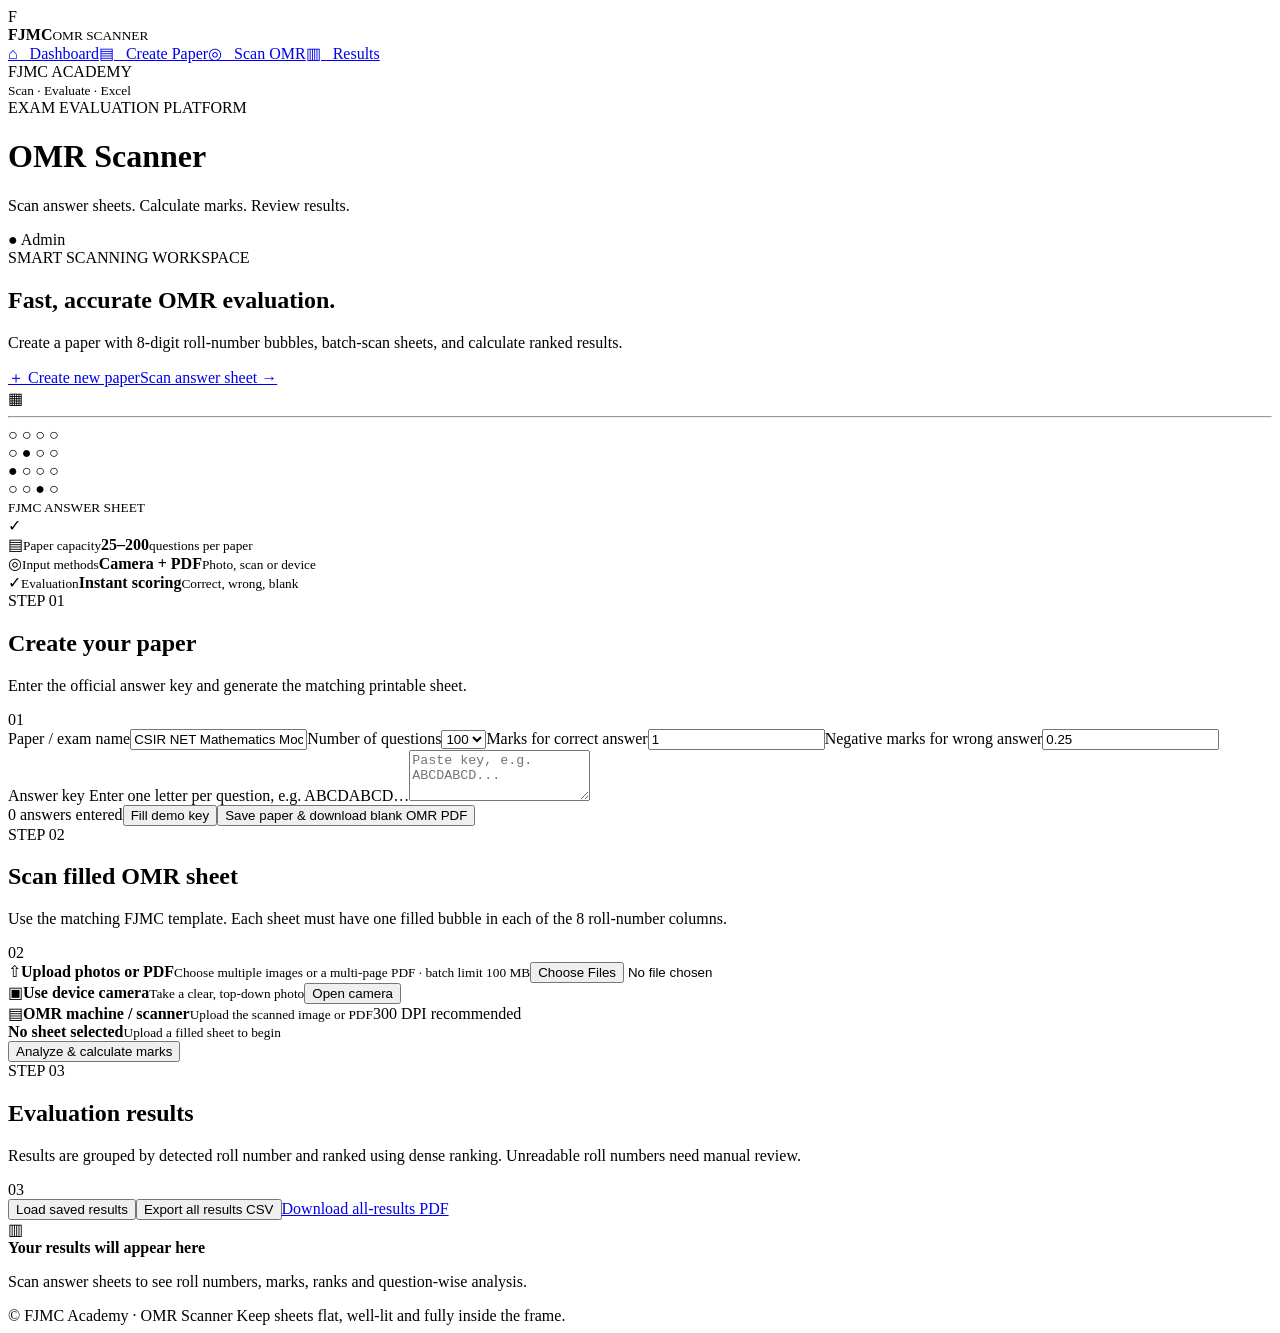
==== frontend/index.html @ 8b161d32 "Add files via upload" ====
<!doctype html>
<html lang="en">
<head>
<meta charset="utf-8"><meta name="viewport" content="width=device-width,initial-scale=1">
<title>FJMC OMR Scanner</title>
<link rel="stylesheet" href="/static/style.css">
</head>
<body>
<aside class="sidebar">
  <div class="brand"><span class="logo">F</span><div><b>FJMC</b><small>OMR SCANNER</small></div></div>
  <nav><a class="active" href="#home">⌂ &nbsp; Dashboard</a><a href="#paper">▤ &nbsp; Create Paper</a><a href="#scan">◎ &nbsp; Scan OMR</a><a href="#results">▥ &nbsp; Results</a></nav>
  <div class="sidefoot">FJMC ACADEMY<br><small>Scan · Evaluate · Excel</small></div>
</aside>
<main>
<header><div><span class="eyebrow">EXAM EVALUATION PLATFORM</span><h1>OMR Scanner</h1><p>Scan answer sheets. Calculate marks. Review results.</p></div><span class="admin">● Admin</span></header>
<section class="hero" id="home"><div><span class="pill">SMART SCANNING WORKSPACE</span><h2>Fast, accurate OMR evaluation.</h2><p>Create a paper with 8-digit roll-number bubbles, batch-scan sheets, and calculate ranked results.</p><div class="hero-actions"><a class="btn" href="#paper">＋ Create new paper</a><a class="btn secondary" href="#scan">Scan answer sheet →</a></div></div><div class="hero-art"><div class="sheet">▦<hr>○ ○ ○ ○<br>○ ● ○ ○<br>● ○ ○ ○<br>○ ○ ● ○<br><small>FJMC ANSWER SHEET</small></div><div class="check">✓</div></div></section>
<div class="stats"><article><span class="staticon blue">▤</span><small>Paper capacity</small><strong>25–200</strong><small>questions per paper</small></article><article><span class="staticon teal">◎</span><small>Input methods</small><strong>Camera + PDF</strong><small>Photo, scan or device</small></article><article><span class="staticon purple">✓</span><small>Evaluation</small><strong>Instant scoring</strong><small>Correct, wrong, blank</small></article></div>
<section class="panel" id="paper"><div class="sectionhead"><div><span class="eyebrow">STEP 01</span><h2>Create your paper</h2><p>Enter the official answer key and generate the matching printable sheet.</p></div><span class="number">01</span></div>
<div class="formgrid"><label>Paper / exam name<input id="title" value="CSIR NET Mathematics Mock Test"></label><label>Number of questions<select id="questions"><option>25</option><option>50</option><option selected>100</option><option>150</option><option>200</option></select></label><label>Marks for correct answer<input id="marks" type="number" value="1" min="0" step="0.25"></label><label>Negative marks for wrong answer<input id="negative" type="number" value="0.25" min="0" step="0.25"></label></div>
<label class="full">Answer key <span class="hint">Enter one letter per question, e.g. ABCDABCD…</span><textarea id="key" rows="3" placeholder="Paste key, e.g. ABCDABCD..."></textarea></label>
<div class="keytools"><span id="keyCount">0 answers entered</span><button class="btn secondary small" id="fillDemo">Fill demo key</button><button class="btn" id="makePaper">Save paper & download blank OMR PDF</button></div>
<div id="paperMsg" class="message"></div></section>
<section class="panel" id="scan"><div class="sectionhead"><div><span class="eyebrow">STEP 02</span><h2>Scan filled OMR sheet</h2><p>Use the matching FJMC template. Each sheet must have one filled bubble in each of the 8 roll-number columns.</p></div><span class="number">02</span></div>
<div class="scanoptions"><label class="uploadbox"><span class="bigicon">⇧</span><b>Upload photos or PDF</b><small>Choose multiple images or a multi-page PDF · batch limit 100 MB</small><input id="file" type="file" multiple accept="image/*,.pdf,application/pdf"></label><div class="uploadbox"><span class="bigicon">▣</span><b>Use device camera</b><small>Take a clear, top-down photo</small><button class="btn secondary" id="cameraBtn">Open camera</button></div><div class="uploadbox"><span class="bigicon">▤</span><b>OMR machine / scanner</b><small>Upload the scanned image or PDF</small><span class="muted">300 DPI recommended</span></div></div>
<video id="video" autoplay playsinline hidden></video><div class="camera-actions" id="cameraActions" hidden><button class="btn" id="capture">Capture photo</button><button class="btn secondary" id="stopCamera">Close camera</button></div><canvas id="canvas" hidden></canvas>
<div class="scanbar"><div><b id="fileName">No sheet selected</b><small id="fileHint">Upload a filled sheet to begin</small></div><button class="btn" id="runScan">Analyze & calculate marks</button></div><div id="scanMsg" class="message"></div>
</section>
<section class="panel" id="results"><div class="sectionhead"><div><span class="eyebrow">STEP 03</span><h2>Evaluation results</h2><p>Results are grouped by detected roll number and ranked using dense ranking. Unreadable roll numbers need manual review.</p></div><span class="number">03</span></div><div class="result-actions"><button class="btn secondary" id="refreshResults">Load saved results</button><button class="btn secondary" id="exportAllCsv">Export all results CSV</button><a class="btn" href="/api/results/pdf" target="_blank">Download all-results PDF</a></div><div id="resultArea" class="empty"><div class="emptyicon">▥</div><b>Your results will appear here</b><p>Scan answer sheets to see roll numbers, marks, ranks and question-wise analysis.</p></div></section>
<footer>© FJMC Academy · OMR Scanner <span>Keep sheets flat, well-lit and fully inside the frame.</span></footer>
</main><script src="/static/app.js"></script></body></html>
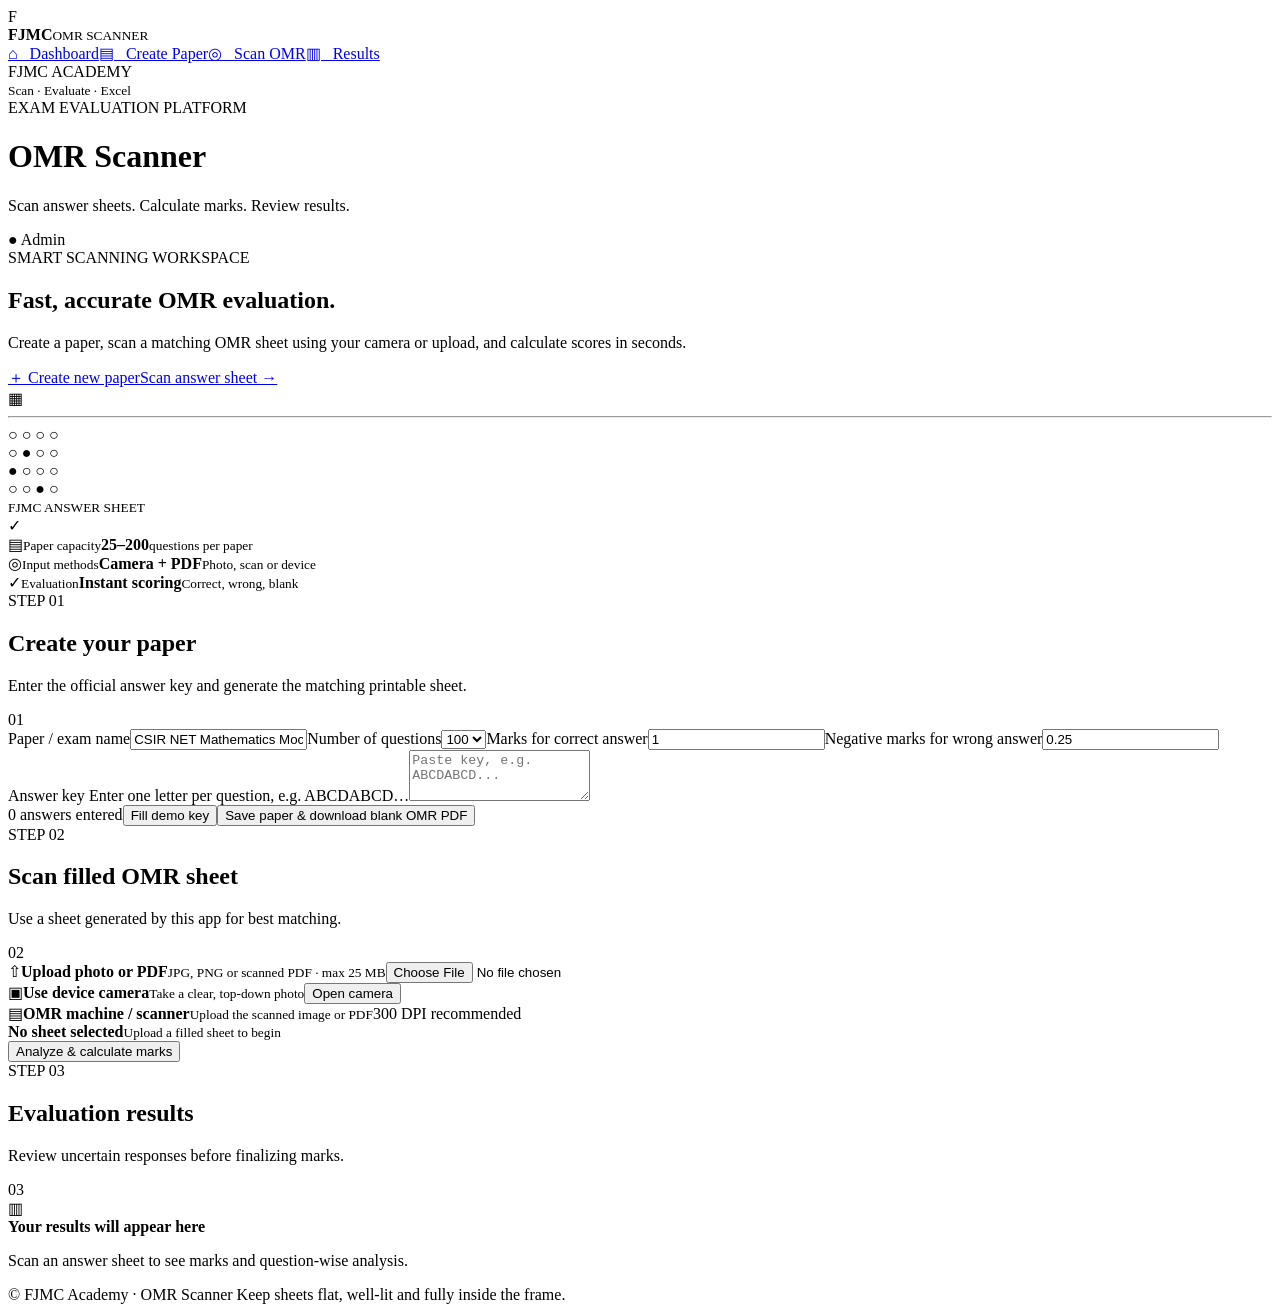
==== commit 656ee09c: "Add files via upload" ====
--- a/frontend/index.html
+++ b/frontend/index.html
@@ -13,18 +13,18 @@
 </aside>
 <main>
 <header><div><span class="eyebrow">EXAM EVALUATION PLATFORM</span><h1>OMR Scanner</h1><p>Scan answer sheets. Calculate marks. Review results.</p></div><span class="admin">● Admin</span></header>
-<section class="hero" id="home"><div><span class="pill">SMART SCANNING WORKSPACE</span><h2>Fast, accurate OMR evaluation.</h2><p>Create a paper with 8-digit roll-number bubbles, batch-scan sheets, and calculate ranked results.</p><div class="hero-actions"><a class="btn" href="#paper">＋ Create new paper</a><a class="btn secondary" href="#scan">Scan answer sheet →</a></div></div><div class="hero-art"><div class="sheet">▦<hr>○ ○ ○ ○<br>○ ● ○ ○<br>● ○ ○ ○<br>○ ○ ● ○<br><small>FJMC ANSWER SHEET</small></div><div class="check">✓</div></div></section>
+<section class="hero" id="home"><div><span class="pill">SMART SCANNING WORKSPACE</span><h2>Fast, accurate OMR evaluation.</h2><p>Create a paper, scan a matching OMR sheet using your camera or upload, and calculate scores in seconds.</p><div class="hero-actions"><a class="btn" href="#paper">＋ Create new paper</a><a class="btn secondary" href="#scan">Scan answer sheet →</a></div></div><div class="hero-art"><div class="sheet">▦<hr>○ ○ ○ ○<br>○ ● ○ ○<br>● ○ ○ ○<br>○ ○ ● ○<br><small>FJMC ANSWER SHEET</small></div><div class="check">✓</div></div></section>
 <div class="stats"><article><span class="staticon blue">▤</span><small>Paper capacity</small><strong>25–200</strong><small>questions per paper</small></article><article><span class="staticon teal">◎</span><small>Input methods</small><strong>Camera + PDF</strong><small>Photo, scan or device</small></article><article><span class="staticon purple">✓</span><small>Evaluation</small><strong>Instant scoring</strong><small>Correct, wrong, blank</small></article></div>
 <section class="panel" id="paper"><div class="sectionhead"><div><span class="eyebrow">STEP 01</span><h2>Create your paper</h2><p>Enter the official answer key and generate the matching printable sheet.</p></div><span class="number">01</span></div>
 <div class="formgrid"><label>Paper / exam name<input id="title" value="CSIR NET Mathematics Mock Test"></label><label>Number of questions<select id="questions"><option>25</option><option>50</option><option selected>100</option><option>150</option><option>200</option></select></label><label>Marks for correct answer<input id="marks" type="number" value="1" min="0" step="0.25"></label><label>Negative marks for wrong answer<input id="negative" type="number" value="0.25" min="0" step="0.25"></label></div>
 <label class="full">Answer key <span class="hint">Enter one letter per question, e.g. ABCDABCD…</span><textarea id="key" rows="3" placeholder="Paste key, e.g. ABCDABCD..."></textarea></label>
 <div class="keytools"><span id="keyCount">0 answers entered</span><button class="btn secondary small" id="fillDemo">Fill demo key</button><button class="btn" id="makePaper">Save paper & download blank OMR PDF</button></div>
 <div id="paperMsg" class="message"></div></section>
-<section class="panel" id="scan"><div class="sectionhead"><div><span class="eyebrow">STEP 02</span><h2>Scan filled OMR sheet</h2><p>Use the matching FJMC template. Each sheet must have one filled bubble in each of the 8 roll-number columns.</p></div><span class="number">02</span></div>
-<div class="scanoptions"><label class="uploadbox"><span class="bigicon">⇧</span><b>Upload photos or PDF</b><small>Choose multiple images or a multi-page PDF · batch limit 100 MB</small><input id="file" type="file" multiple accept="image/*,.pdf,application/pdf"></label><div class="uploadbox"><span class="bigicon">▣</span><b>Use device camera</b><small>Take a clear, top-down photo</small><button class="btn secondary" id="cameraBtn">Open camera</button></div><div class="uploadbox"><span class="bigicon">▤</span><b>OMR machine / scanner</b><small>Upload the scanned image or PDF</small><span class="muted">300 DPI recommended</span></div></div>
+<section class="panel" id="scan"><div class="sectionhead"><div><span class="eyebrow">STEP 02</span><h2>Scan filled OMR sheet</h2><p>Use a sheet generated by this app for best matching.</p></div><span class="number">02</span></div>
+<div class="scanoptions"><label class="uploadbox"><span class="bigicon">⇧</span><b>Upload photo or PDF</b><small>JPG, PNG or scanned PDF · max 25 MB</small><input id="file" type="file" accept="image/*,.pdf,application/pdf"></label><div class="uploadbox"><span class="bigicon">▣</span><b>Use device camera</b><small>Take a clear, top-down photo</small><button class="btn secondary" id="cameraBtn">Open camera</button></div><div class="uploadbox"><span class="bigicon">▤</span><b>OMR machine / scanner</b><small>Upload the scanned image or PDF</small><span class="muted">300 DPI recommended</span></div></div>
 <video id="video" autoplay playsinline hidden></video><div class="camera-actions" id="cameraActions" hidden><button class="btn" id="capture">Capture photo</button><button class="btn secondary" id="stopCamera">Close camera</button></div><canvas id="canvas" hidden></canvas>
 <div class="scanbar"><div><b id="fileName">No sheet selected</b><small id="fileHint">Upload a filled sheet to begin</small></div><button class="btn" id="runScan">Analyze & calculate marks</button></div><div id="scanMsg" class="message"></div>
 </section>
-<section class="panel" id="results"><div class="sectionhead"><div><span class="eyebrow">STEP 03</span><h2>Evaluation results</h2><p>Results are grouped by detected roll number and ranked using dense ranking. Unreadable roll numbers need manual review.</p></div><span class="number">03</span></div><div class="result-actions"><button class="btn secondary" id="refreshResults">Load saved results</button><button class="btn secondary" id="exportAllCsv">Export all results CSV</button><a class="btn" href="/api/results/pdf" target="_blank">Download all-results PDF</a></div><div id="resultArea" class="empty"><div class="emptyicon">▥</div><b>Your results will appear here</b><p>Scan answer sheets to see roll numbers, marks, ranks and question-wise analysis.</p></div></section>
+<section class="panel" id="results"><div class="sectionhead"><div><span class="eyebrow">STEP 03</span><h2>Evaluation results</h2><p>Review uncertain responses before finalizing marks.</p></div><span class="number">03</span></div><div id="resultArea" class="empty"><div class="emptyicon">▥</div><b>Your results will appear here</b><p>Scan an answer sheet to see marks and question-wise analysis.</p></div></section>
 <footer>© FJMC Academy · OMR Scanner <span>Keep sheets flat, well-lit and fully inside the frame.</span></footer>
 </main><script src="/static/app.js"></script></body></html>
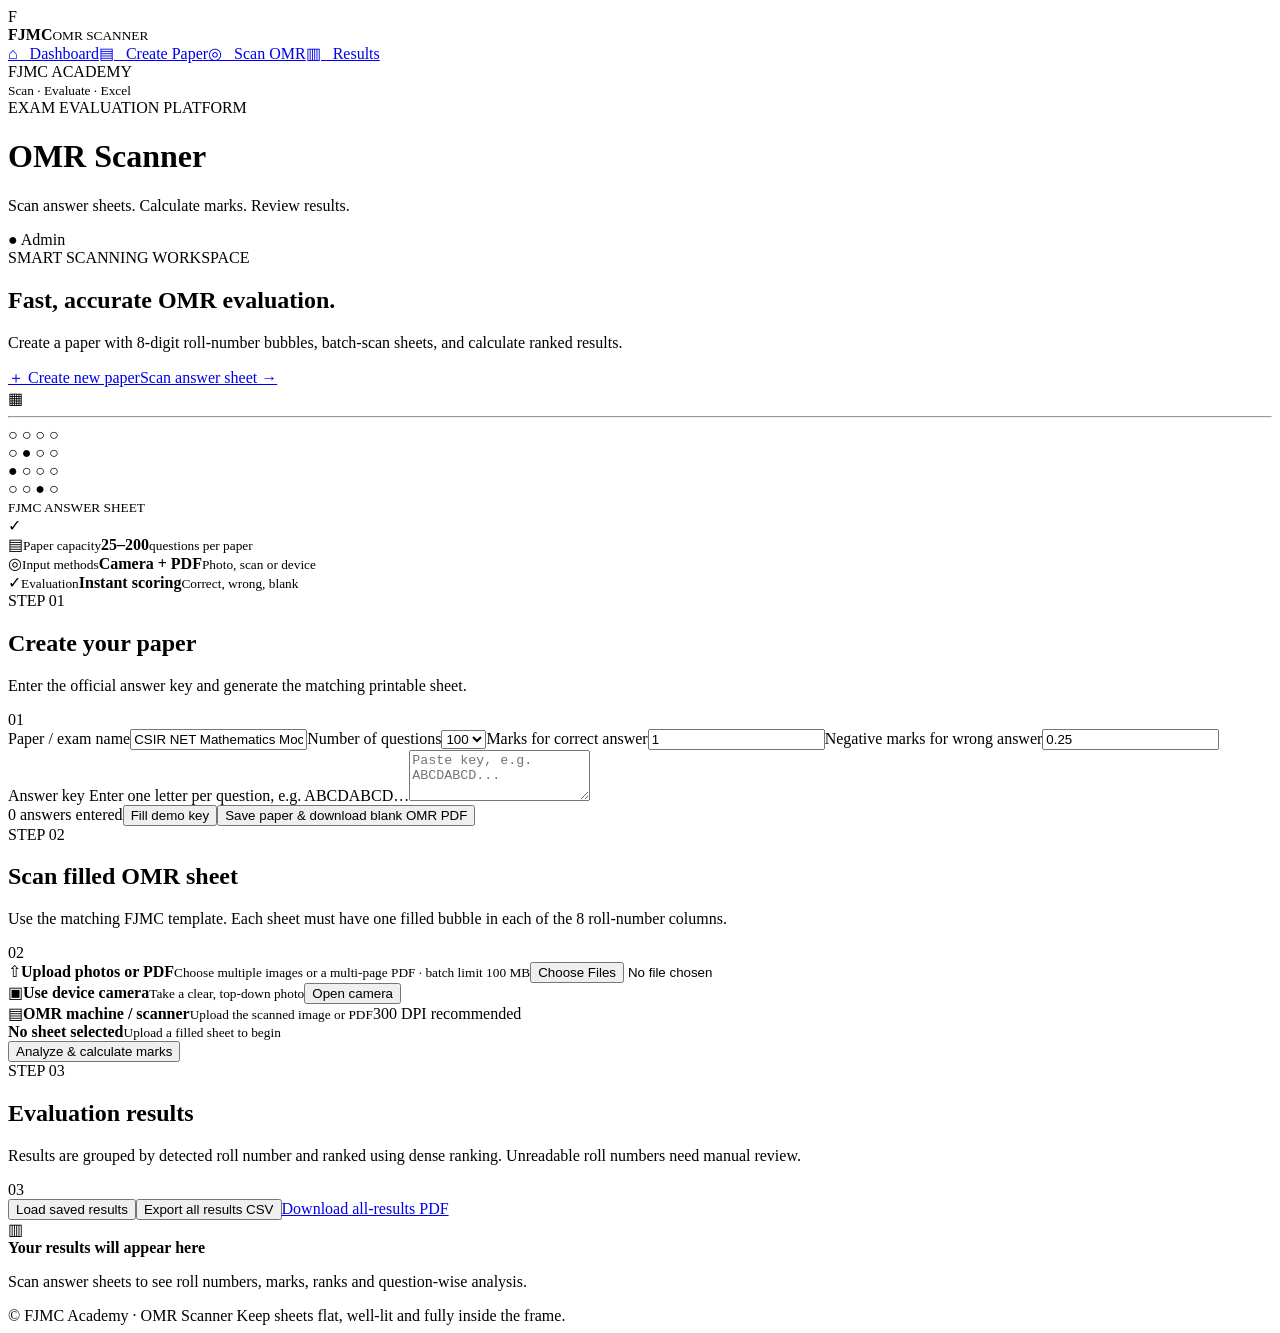
==== commit f00c2536: "Add files via upload" ====
--- a/frontend/index.html
+++ b/frontend/index.html
@@ -13,18 +13,18 @@
 </aside>
 <main>
 <header><div><span class="eyebrow">EXAM EVALUATION PLATFORM</span><h1>OMR Scanner</h1><p>Scan answer sheets. Calculate marks. Review results.</p></div><span class="admin">● Admin</span></header>
-<section class="hero" id="home"><div><span class="pill">SMART SCANNING WORKSPACE</span><h2>Fast, accurate OMR evaluation.</h2><p>Create a paper, scan a matching OMR sheet using your camera or upload, and calculate scores in seconds.</p><div class="hero-actions"><a class="btn" href="#paper">＋ Create new paper</a><a class="btn secondary" href="#scan">Scan answer sheet →</a></div></div><div class="hero-art"><div class="sheet">▦<hr>○ ○ ○ ○<br>○ ● ○ ○<br>● ○ ○ ○<br>○ ○ ● ○<br><small>FJMC ANSWER SHEET</small></div><div class="check">✓</div></div></section>
+<section class="hero" id="home"><div><span class="pill">SMART SCANNING WORKSPACE</span><h2>Fast, accurate OMR evaluation.</h2><p>Create a paper with 8-digit roll-number bubbles, batch-scan sheets, and calculate ranked results.</p><div class="hero-actions"><a class="btn" href="#paper">＋ Create new paper</a><a class="btn secondary" href="#scan">Scan answer sheet →</a></div></div><div class="hero-art"><div class="sheet">▦<hr>○ ○ ○ ○<br>○ ● ○ ○<br>● ○ ○ ○<br>○ ○ ● ○<br><small>FJMC ANSWER SHEET</small></div><div class="check">✓</div></div></section>
 <div class="stats"><article><span class="staticon blue">▤</span><small>Paper capacity</small><strong>25–200</strong><small>questions per paper</small></article><article><span class="staticon teal">◎</span><small>Input methods</small><strong>Camera + PDF</strong><small>Photo, scan or device</small></article><article><span class="staticon purple">✓</span><small>Evaluation</small><strong>Instant scoring</strong><small>Correct, wrong, blank</small></article></div>
 <section class="panel" id="paper"><div class="sectionhead"><div><span class="eyebrow">STEP 01</span><h2>Create your paper</h2><p>Enter the official answer key and generate the matching printable sheet.</p></div><span class="number">01</span></div>
 <div class="formgrid"><label>Paper / exam name<input id="title" value="CSIR NET Mathematics Mock Test"></label><label>Number of questions<select id="questions"><option>25</option><option>50</option><option selected>100</option><option>150</option><option>200</option></select></label><label>Marks for correct answer<input id="marks" type="number" value="1" min="0" step="0.25"></label><label>Negative marks for wrong answer<input id="negative" type="number" value="0.25" min="0" step="0.25"></label></div>
 <label class="full">Answer key <span class="hint">Enter one letter per question, e.g. ABCDABCD…</span><textarea id="key" rows="3" placeholder="Paste key, e.g. ABCDABCD..."></textarea></label>
 <div class="keytools"><span id="keyCount">0 answers entered</span><button class="btn secondary small" id="fillDemo">Fill demo key</button><button class="btn" id="makePaper">Save paper & download blank OMR PDF</button></div>
 <div id="paperMsg" class="message"></div></section>
-<section class="panel" id="scan"><div class="sectionhead"><div><span class="eyebrow">STEP 02</span><h2>Scan filled OMR sheet</h2><p>Use a sheet generated by this app for best matching.</p></div><span class="number">02</span></div>
-<div class="scanoptions"><label class="uploadbox"><span class="bigicon">⇧</span><b>Upload photo or PDF</b><small>JPG, PNG or scanned PDF · max 25 MB</small><input id="file" type="file" accept="image/*,.pdf,application/pdf"></label><div class="uploadbox"><span class="bigicon">▣</span><b>Use device camera</b><small>Take a clear, top-down photo</small><button class="btn secondary" id="cameraBtn">Open camera</button></div><div class="uploadbox"><span class="bigicon">▤</span><b>OMR machine / scanner</b><small>Upload the scanned image or PDF</small><span class="muted">300 DPI recommended</span></div></div>
+<section class="panel" id="scan"><div class="sectionhead"><div><span class="eyebrow">STEP 02</span><h2>Scan filled OMR sheet</h2><p>Use the matching FJMC template. Each sheet must have one filled bubble in each of the 8 roll-number columns.</p></div><span class="number">02</span></div>
+<div class="scanoptions"><label class="uploadbox"><span class="bigicon">⇧</span><b>Upload photos or PDF</b><small>Choose multiple images or a multi-page PDF · batch limit 100 MB</small><input id="file" type="file" multiple accept="image/*,.pdf,application/pdf"></label><div class="uploadbox"><span class="bigicon">▣</span><b>Use device camera</b><small>Take a clear, top-down photo</small><button class="btn secondary" id="cameraBtn">Open camera</button></div><div class="uploadbox"><span class="bigicon">▤</span><b>OMR machine / scanner</b><small>Upload the scanned image or PDF</small><span class="muted">300 DPI recommended</span></div></div>
 <video id="video" autoplay playsinline hidden></video><div class="camera-actions" id="cameraActions" hidden><button class="btn" id="capture">Capture photo</button><button class="btn secondary" id="stopCamera">Close camera</button></div><canvas id="canvas" hidden></canvas>
 <div class="scanbar"><div><b id="fileName">No sheet selected</b><small id="fileHint">Upload a filled sheet to begin</small></div><button class="btn" id="runScan">Analyze & calculate marks</button></div><div id="scanMsg" class="message"></div>
 </section>
-<section class="panel" id="results"><div class="sectionhead"><div><span class="eyebrow">STEP 03</span><h2>Evaluation results</h2><p>Review uncertain responses before finalizing marks.</p></div><span class="number">03</span></div><div id="resultArea" class="empty"><div class="emptyicon">▥</div><b>Your results will appear here</b><p>Scan an answer sheet to see marks and question-wise analysis.</p></div></section>
+<section class="panel" id="results"><div class="sectionhead"><div><span class="eyebrow">STEP 03</span><h2>Evaluation results</h2><p>Results are grouped by detected roll number and ranked using dense ranking. Unreadable roll numbers need manual review.</p></div><span class="number">03</span></div><div class="result-actions"><button class="btn secondary" id="refreshResults">Load saved results</button><button class="btn secondary" id="exportAllCsv">Export all results CSV</button><a class="btn" href="/api/results/pdf" target="_blank">Download all-results PDF</a></div><div id="resultArea" class="empty"><div class="emptyicon">▥</div><b>Your results will appear here</b><p>Scan answer sheets to see roll numbers, marks, ranks and question-wise analysis.</p></div></section>
 <footer>© FJMC Academy · OMR Scanner <span>Keep sheets flat, well-lit and fully inside the frame.</span></footer>
 </main><script src="/static/app.js"></script></body></html>
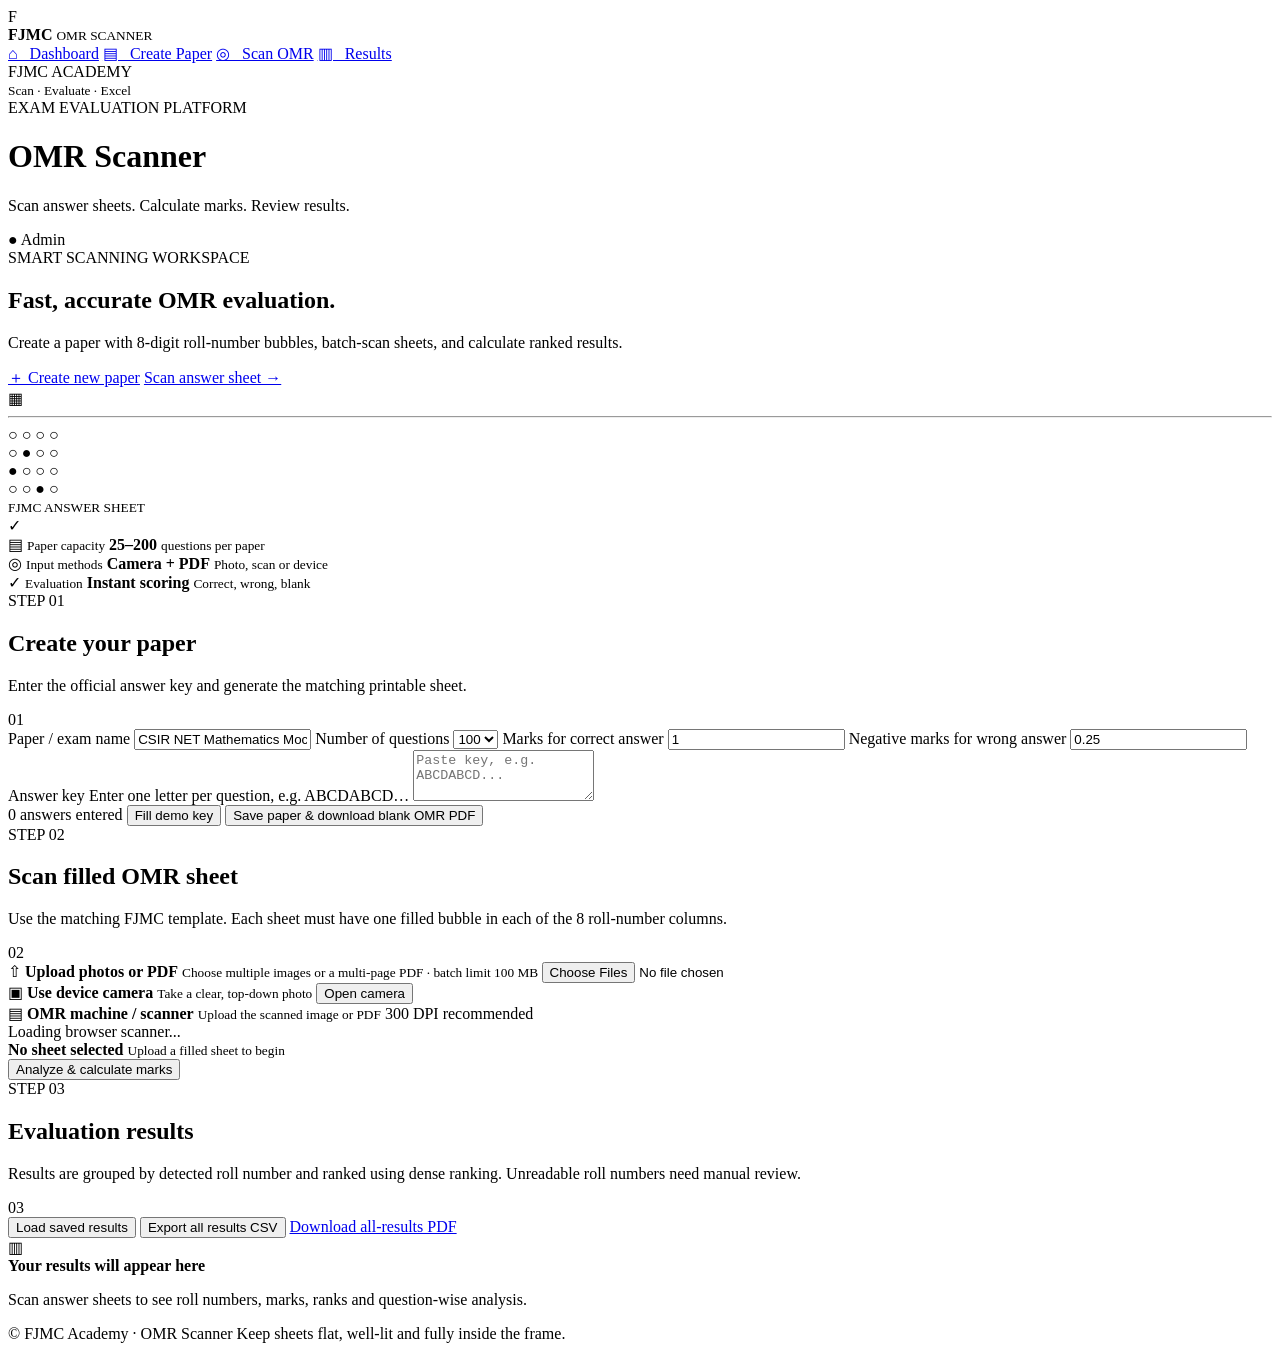
==== commit d63241d2: "Update index.html" ====
--- a/frontend/index.html
+++ b/frontend/index.html
@@ -1,30 +1,338 @@
+
 <!doctype html>
 <html lang="en">
 <head>
-<meta charset="utf-8"><meta name="viewport" content="width=device-width,initial-scale=1">
-<title>FJMC OMR Scanner</title>
+<meta charset="utf-8">
+<meta name="viewport" content="width=device-width,initial-scale=1">
+
+<title>FJMC Academy Smart OMR Scanner</title>
+
 <link rel="stylesheet" href="/static/style.css">
+
+<!-- OpenCV.js initialization -->
+<script>
+window.__opencvReady = false;
+
+window.Module = {
+  onRuntimeInitialized: function () {
+    window.__opencvReady = true;
+    console.log("FJMC Scanner: OpenCV loaded");
+  }
+};
+</script>
+
+<!-- Browser-based document scanner -->
+<script async src="https://docs.opencv.org/4.x/opencv.js"></script>
+
 </head>
+
 <body>
+
 <aside class="sidebar">
-  <div class="brand"><span class="logo">F</span><div><b>FJMC</b><small>OMR SCANNER</small></div></div>
-  <nav><a class="active" href="#home">⌂ &nbsp; Dashboard</a><a href="#paper">▤ &nbsp; Create Paper</a><a href="#scan">◎ &nbsp; Scan OMR</a><a href="#results">▥ &nbsp; Results</a></nav>
-  <div class="sidefoot">FJMC ACADEMY<br><small>Scan · Evaluate · Excel</small></div>
+
+  <div class="brand">
+    <span class="logo">F</span>
+    <div>
+      <b>FJMC</b>
+      <small>OMR SCANNER</small>
+    </div>
+  </div>
+
+  <nav>
+    <a class="active" href="#home">⌂ &nbsp; Dashboard</a>
+    <a href="#paper">▤ &nbsp; Create Paper</a>
+    <a href="#scan">◎ &nbsp; Scan OMR</a>
+    <a href="#results">▥ &nbsp; Results</a>
+  </nav>
+
+  <div class="sidefoot">
+    FJMC ACADEMY
+    <br>
+    <small>Scan · Evaluate · Excel</small>
+  </div>
+
 </aside>
+
 <main>
-<header><div><span class="eyebrow">EXAM EVALUATION PLATFORM</span><h1>OMR Scanner</h1><p>Scan answer sheets. Calculate marks. Review results.</p></div><span class="admin">● Admin</span></header>
-<section class="hero" id="home"><div><span class="pill">SMART SCANNING WORKSPACE</span><h2>Fast, accurate OMR evaluation.</h2><p>Create a paper with 8-digit roll-number bubbles, batch-scan sheets, and calculate ranked results.</p><div class="hero-actions"><a class="btn" href="#paper">＋ Create new paper</a><a class="btn secondary" href="#scan">Scan answer sheet →</a></div></div><div class="hero-art"><div class="sheet">▦<hr>○ ○ ○ ○<br>○ ● ○ ○<br>● ○ ○ ○<br>○ ○ ● ○<br><small>FJMC ANSWER SHEET</small></div><div class="check">✓</div></div></section>
-<div class="stats"><article><span class="staticon blue">▤</span><small>Paper capacity</small><strong>25–200</strong><small>questions per paper</small></article><article><span class="staticon teal">◎</span><small>Input methods</small><strong>Camera + PDF</strong><small>Photo, scan or device</small></article><article><span class="staticon purple">✓</span><small>Evaluation</small><strong>Instant scoring</strong><small>Correct, wrong, blank</small></article></div>
-<section class="panel" id="paper"><div class="sectionhead"><div><span class="eyebrow">STEP 01</span><h2>Create your paper</h2><p>Enter the official answer key and generate the matching printable sheet.</p></div><span class="number">01</span></div>
-<div class="formgrid"><label>Paper / exam name<input id="title" value="CSIR NET Mathematics Mock Test"></label><label>Number of questions<select id="questions"><option>25</option><option>50</option><option selected>100</option><option>150</option><option>200</option></select></label><label>Marks for correct answer<input id="marks" type="number" value="1" min="0" step="0.25"></label><label>Negative marks for wrong answer<input id="negative" type="number" value="0.25" min="0" step="0.25"></label></div>
-<label class="full">Answer key <span class="hint">Enter one letter per question, e.g. ABCDABCD…</span><textarea id="key" rows="3" placeholder="Paste key, e.g. ABCDABCD..."></textarea></label>
-<div class="keytools"><span id="keyCount">0 answers entered</span><button class="btn secondary small" id="fillDemo">Fill demo key</button><button class="btn" id="makePaper">Save paper & download blank OMR PDF</button></div>
-<div id="paperMsg" class="message"></div></section>
-<section class="panel" id="scan"><div class="sectionhead"><div><span class="eyebrow">STEP 02</span><h2>Scan filled OMR sheet</h2><p>Use the matching FJMC template. Each sheet must have one filled bubble in each of the 8 roll-number columns.</p></div><span class="number">02</span></div>
-<div class="scanoptions"><label class="uploadbox"><span class="bigicon">⇧</span><b>Upload photos or PDF</b><small>Choose multiple images or a multi-page PDF · batch limit 100 MB</small><input id="file" type="file" multiple accept="image/*,.pdf,application/pdf"></label><div class="uploadbox"><span class="bigicon">▣</span><b>Use device camera</b><small>Take a clear, top-down photo</small><button class="btn secondary" id="cameraBtn">Open camera</button></div><div class="uploadbox"><span class="bigicon">▤</span><b>OMR machine / scanner</b><small>Upload the scanned image or PDF</small><span class="muted">300 DPI recommended</span></div></div>
-<video id="video" autoplay playsinline hidden></video><div class="camera-actions" id="cameraActions" hidden><button class="btn" id="capture">Capture photo</button><button class="btn secondary" id="stopCamera">Close camera</button></div><canvas id="canvas" hidden></canvas>
-<div class="scanbar"><div><b id="fileName">No sheet selected</b><small id="fileHint">Upload a filled sheet to begin</small></div><button class="btn" id="runScan">Analyze & calculate marks</button></div><div id="scanMsg" class="message"></div>
+
+<header>
+  <div>
+    <span class="eyebrow">EXAM EVALUATION PLATFORM</span>
+    <h1>OMR Scanner</h1>
+    <p>Scan answer sheets. Calculate marks. Review results.</p>
+  </div>
+  <span class="admin">● Admin</span>
+</header>
+
+<!-- DASHBOARD -->
+
+<section class="hero" id="home">
+
+  <div>
+    <span class="pill">SMART SCANNING WORKSPACE</span>
+
+    <h2>Fast, accurate OMR evaluation.</h2>
+
+    <p>
+      Create a paper with 8-digit roll-number bubbles,
+      batch-scan sheets, and calculate ranked results.
+    </p>
+
+    <div class="hero-actions">
+      <a class="btn" href="#paper">＋ Create new paper</a>
+      <a class="btn secondary" href="#scan">Scan answer sheet →</a>
+    </div>
+  </div>
+
+  <div class="hero-art">
+    <div class="sheet">
+      ▦
+      <hr>
+      ○ ○ ○ ○
+      <br>
+      ○ ● ○ ○
+      <br>
+      ● ○ ○ ○
+      <br>
+      ○ ○ ● ○
+      <br>
+      <small>FJMC ANSWER SHEET</small>
+    </div>
+    <div class="check">✓</div>
+  </div>
+
 </section>
-<section class="panel" id="results"><div class="sectionhead"><div><span class="eyebrow">STEP 03</span><h2>Evaluation results</h2><p>Results are grouped by detected roll number and ranked using dense ranking. Unreadable roll numbers need manual review.</p></div><span class="number">03</span></div><div class="result-actions"><button class="btn secondary" id="refreshResults">Load saved results</button><button class="btn secondary" id="exportAllCsv">Export all results CSV</button><a class="btn" href="/api/results/pdf" target="_blank">Download all-results PDF</a></div><div id="resultArea" class="empty"><div class="emptyicon">▥</div><b>Your results will appear here</b><p>Scan answer sheets to see roll numbers, marks, ranks and question-wise analysis.</p></div></section>
-<footer>© FJMC Academy · OMR Scanner <span>Keep sheets flat, well-lit and fully inside the frame.</span></footer>
-</main><script src="/static/app.js"></script></body></html>+
+<!-- STATS -->
+
+<div class="stats">
+
+  <article>
+    <span class="staticon blue">▤</span>
+    <small>Paper capacity</small>
+    <strong>25–200</strong>
+    <small>questions per paper</small>
+  </article>
+
+  <article>
+    <span class="staticon teal">◎</span>
+    <small>Input methods</small>
+    <strong>Camera + PDF</strong>
+    <small>Photo, scan or device</small>
+  </article>
+
+  <article>
+    <span class="staticon purple">✓</span>
+    <small>Evaluation</small>
+    <strong>Instant scoring</strong>
+    <small>Correct, wrong, blank</small>
+  </article>
+
+</div>
+
+<!-- CREATE PAPER -->
+
+<section class="panel" id="paper">
+
+  <div class="sectionhead">
+    <div>
+      <span class="eyebrow">STEP 01</span>
+      <h2>Create your paper</h2>
+      <p>Enter the official answer key and generate the matching printable sheet.</p>
+    </div>
+    <span class="number">01</span>
+  </div>
+
+  <div class="formgrid">
+
+    <label>
+      Paper / exam name
+      <input id="title" value="CSIR NET Mathematics Mock Test">
+    </label>
+
+    <label>
+      Number of questions
+      <select id="questions">
+        <option>25</option>
+        <option>50</option>
+        <option selected>100</option>
+        <option>150</option>
+        <option>200</option>
+      </select>
+    </label>
+
+    <label>
+      Marks for correct answer
+      <input id="marks" type="number" value="1" min="0" step="0.25">
+    </label>
+
+    <label>
+      Negative marks for wrong answer
+      <input id="negative" type="number" value="0.25" min="0" step="0.25">
+    </label>
+
+  </div>
+
+  <label class="full">
+    Answer key
+    <span class="hint">Enter one letter per question, e.g. ABCDABCD…</span>
+    <textarea id="key" rows="3" placeholder="Paste key, e.g. ABCDABCD..."></textarea>
+  </label>
+
+  <div class="keytools">
+    <span id="keyCount">0 answers entered</span>
+    <button class="btn secondary small" id="fillDemo">Fill demo key</button>
+    <button class="btn" id="makePaper">Save paper & download blank OMR PDF</button>
+  </div>
+
+  <div id="paperMsg" class="message"></div>
+
+</section>
+
+<!-- SCAN -->
+
+<section class="panel" id="scan">
+
+  <div class="sectionhead">
+    <div>
+      <span class="eyebrow">STEP 02</span>
+      <h2>Scan filled OMR sheet</h2>
+      <p>
+        Use the matching FJMC template. Each sheet must have
+        one filled bubble in each of the 8 roll-number columns.
+      </p>
+    </div>
+    <span class="number">02</span>
+  </div>
+
+  <div class="scanoptions">
+
+    <label class="uploadbox">
+      <span class="bigicon">⇧</span>
+      <b>Upload photos or PDF</b>
+      <small>
+        Choose multiple images or a multi-page PDF · batch limit 100 MB
+      </small>
+      <input
+        id="file"
+        type="file"
+        multiple
+        accept="image/*,.pdf,application/pdf">
+    </label>
+
+    <div class="uploadbox">
+      <span class="bigicon">▣</span>
+      <b>Use device camera</b>
+      <small>Take a clear, top-down photo</small>
+      <button class="btn secondary" id="cameraBtn">Open camera</button>
+    </div>
+
+    <div class="uploadbox">
+      <span class="bigicon">▤</span>
+      <b>OMR machine / scanner</b>
+      <small>Upload the scanned image or PDF</small>
+      <span class="muted">300 DPI recommended</span>
+    </div>
+
+  </div>
+
+  <!-- Scanner status -->
+
+  <div class="scanner-status" id="scannerStatus">
+    Loading browser scanner...
+  </div>
+
+  <!-- Camera preview -->
+
+  <video
+    id="video"
+    autoplay
+    playsinline
+    muted
+    hidden>
+  </video>
+
+  <div class="camera-actions" id="cameraActions" hidden>
+    <button class="btn" id="capture">Capture photo</button>
+    <button class="btn secondary" id="stopCamera">Close camera</button>
+  </div>
+
+  <canvas id="canvas" hidden></canvas>
+
+  <!-- Selected image preview -->
+
+  <div id="scanPreview" class="scan-preview" hidden>
+    <b>Selected image preview</b>
+    <img id="previewImage" alt="Selected OMR sheet preview">
+    <small id="previewInfo"></small>
+  </div>
+
+  <div class="scanbar">
+
+    <div>
+      <b id="fileName">No sheet selected</b>
+      <small id="fileHint">Upload a filled sheet to begin</small>
+    </div>
+
+    <button class="btn" id="runScan">
+      Analyze & calculate marks
+    </button>
+
+  </div>
+
+  <div id="scanMsg" class="message"></div>
+
+</section>
+
+<!-- RESULTS -->
+
+<section class="panel" id="results">
+
+  <div class="sectionhead">
+    <div>
+      <span class="eyebrow">STEP 03</span>
+      <h2>Evaluation results</h2>
+      <p>
+        Results are grouped by detected roll number and ranked
+        using dense ranking. Unreadable roll numbers need manual review.
+      </p>
+    </div>
+    <span class="number">03</span>
+  </div>
+
+  <div class="result-actions">
+    <button class="btn secondary" id="refreshResults">
+      Load saved results
+    </button>
+
+    <button class="btn secondary" id="exportAllCsv">
+      Export all results CSV
+    </button>
+
+    <a class="btn" href="/api/results/pdf" target="_blank">
+      Download all-results PDF
+    </a>
+  </div>
+
+  <div id="resultArea" class="empty">
+    <div class="emptyicon">▥</div>
+    <b>Your results will appear here</b>
+    <p>
+      Scan answer sheets to see roll numbers, marks,
+      ranks and question-wise analysis.
+    </p>
+  </div>
+
+</section>
+
+<footer>
+  © FJMC Academy · OMR Scanner
+  <span>Keep sheets flat, well-lit and fully inside the frame.</span>
+</footer>
+
+</main>
+
+<script src="/static/app.js?v=20261031"></script>
+
+</body>
+</html>
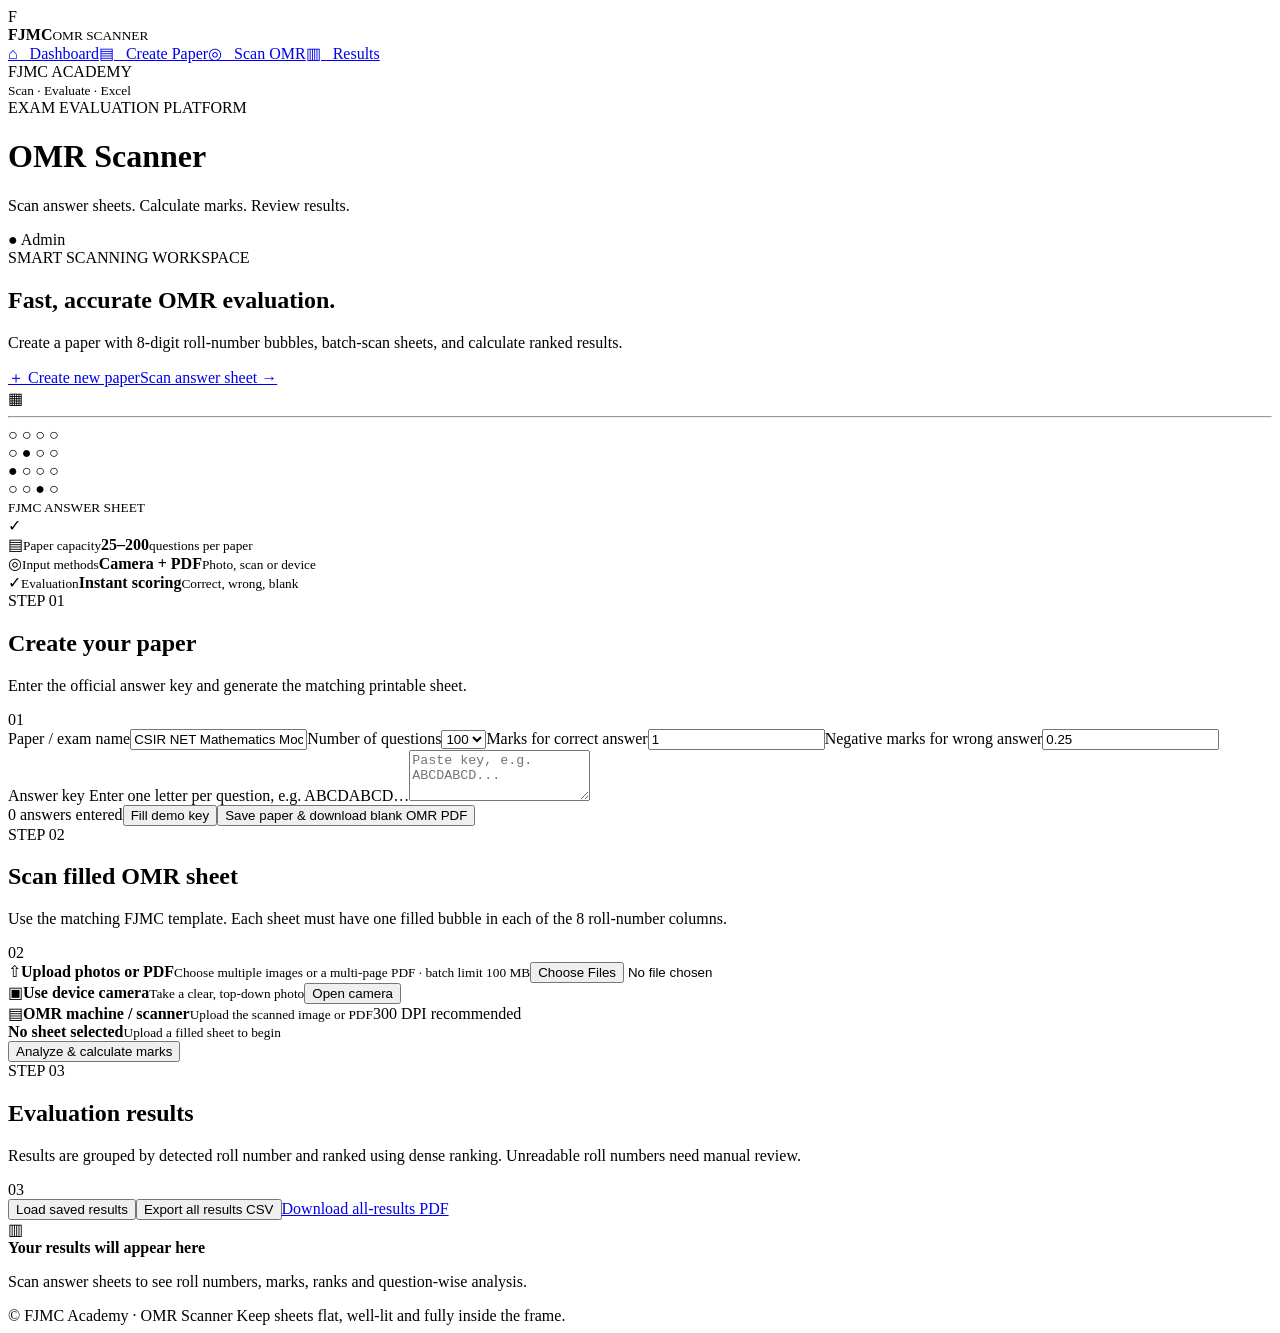
==== commit 6f05b0ef: "Add files via upload" ====
--- a/frontend/index.html
+++ b/frontend/index.html
@@ -1,338 +1,30 @@
-
 <!doctype html>
 <html lang="en">
 <head>
-<meta charset="utf-8">
-<meta name="viewport" content="width=device-width,initial-scale=1">
-
-<title>FJMC Academy Smart OMR Scanner</title>
-
+<meta charset="utf-8"><meta name="viewport" content="width=device-width,initial-scale=1">
+<title>FJMC OMR Scanner</title>
 <link rel="stylesheet" href="/static/style.css">
-
-<!-- OpenCV.js initialization -->
-<script>
-window.__opencvReady = false;
-
-window.Module = {
-  onRuntimeInitialized: function () {
-    window.__opencvReady = true;
-    console.log("FJMC Scanner: OpenCV loaded");
-  }
-};
-</script>
-
-<!-- Browser-based document scanner -->
-<script async src="https://docs.opencv.org/4.x/opencv.js"></script>
-
 </head>
-
 <body>
-
 <aside class="sidebar">
-
-  <div class="brand">
-    <span class="logo">F</span>
-    <div>
-      <b>FJMC</b>
-      <small>OMR SCANNER</small>
-    </div>
-  </div>
-
-  <nav>
-    <a class="active" href="#home">⌂ &nbsp; Dashboard</a>
-    <a href="#paper">▤ &nbsp; Create Paper</a>
-    <a href="#scan">◎ &nbsp; Scan OMR</a>
-    <a href="#results">▥ &nbsp; Results</a>
-  </nav>
-
-  <div class="sidefoot">
-    FJMC ACADEMY
-    <br>
-    <small>Scan · Evaluate · Excel</small>
-  </div>
-
+  <div class="brand"><span class="logo">F</span><div><b>FJMC</b><small>OMR SCANNER</small></div></div>
+  <nav><a class="active" href="#home">⌂ &nbsp; Dashboard</a><a href="#paper">▤ &nbsp; Create Paper</a><a href="#scan">◎ &nbsp; Scan OMR</a><a href="#results">▥ &nbsp; Results</a></nav>
+  <div class="sidefoot">FJMC ACADEMY<br><small>Scan · Evaluate · Excel</small></div>
 </aside>
-
 <main>
-
-<header>
-  <div>
-    <span class="eyebrow">EXAM EVALUATION PLATFORM</span>
-    <h1>OMR Scanner</h1>
-    <p>Scan answer sheets. Calculate marks. Review results.</p>
-  </div>
-  <span class="admin">● Admin</span>
-</header>
-
-<!-- DASHBOARD -->
-
-<section class="hero" id="home">
-
-  <div>
-    <span class="pill">SMART SCANNING WORKSPACE</span>
-
-    <h2>Fast, accurate OMR evaluation.</h2>
-
-    <p>
-      Create a paper with 8-digit roll-number bubbles,
-      batch-scan sheets, and calculate ranked results.
-    </p>
-
-    <div class="hero-actions">
-      <a class="btn" href="#paper">＋ Create new paper</a>
-      <a class="btn secondary" href="#scan">Scan answer sheet →</a>
-    </div>
-  </div>
-
-  <div class="hero-art">
-    <div class="sheet">
-      ▦
-      <hr>
-      ○ ○ ○ ○
-      <br>
-      ○ ● ○ ○
-      <br>
-      ● ○ ○ ○
-      <br>
-      ○ ○ ● ○
-      <br>
-      <small>FJMC ANSWER SHEET</small>
-    </div>
-    <div class="check">✓</div>
-  </div>
-
+<header><div><span class="eyebrow">EXAM EVALUATION PLATFORM</span><h1>OMR Scanner</h1><p>Scan answer sheets. Calculate marks. Review results.</p></div><span class="admin">● Admin</span></header>
+<section class="hero" id="home"><div><span class="pill">SMART SCANNING WORKSPACE</span><h2>Fast, accurate OMR evaluation.</h2><p>Create a paper with 8-digit roll-number bubbles, batch-scan sheets, and calculate ranked results.</p><div class="hero-actions"><a class="btn" href="#paper">＋ Create new paper</a><a class="btn secondary" href="#scan">Scan answer sheet →</a></div></div><div class="hero-art"><div class="sheet">▦<hr>○ ○ ○ ○<br>○ ● ○ ○<br>● ○ ○ ○<br>○ ○ ● ○<br><small>FJMC ANSWER SHEET</small></div><div class="check">✓</div></div></section>
+<div class="stats"><article><span class="staticon blue">▤</span><small>Paper capacity</small><strong>25–200</strong><small>questions per paper</small></article><article><span class="staticon teal">◎</span><small>Input methods</small><strong>Camera + PDF</strong><small>Photo, scan or device</small></article><article><span class="staticon purple">✓</span><small>Evaluation</small><strong>Instant scoring</strong><small>Correct, wrong, blank</small></article></div>
+<section class="panel" id="paper"><div class="sectionhead"><div><span class="eyebrow">STEP 01</span><h2>Create your paper</h2><p>Enter the official answer key and generate the matching printable sheet.</p></div><span class="number">01</span></div>
+<div class="formgrid"><label>Paper / exam name<input id="title" value="CSIR NET Mathematics Mock Test"></label><label>Number of questions<select id="questions"><option>25</option><option>50</option><option selected>100</option><option>150</option><option>200</option></select></label><label>Marks for correct answer<input id="marks" type="number" value="1" min="0" step="0.25"></label><label>Negative marks for wrong answer<input id="negative" type="number" value="0.25" min="0" step="0.25"></label></div>
+<label class="full">Answer key <span class="hint">Enter one letter per question, e.g. ABCDABCD…</span><textarea id="key" rows="3" placeholder="Paste key, e.g. ABCDABCD..."></textarea></label>
+<div class="keytools"><span id="keyCount">0 answers entered</span><button class="btn secondary small" id="fillDemo">Fill demo key</button><button class="btn" id="makePaper">Save paper & download blank OMR PDF</button></div>
+<div id="paperMsg" class="message"></div></section>
+<section class="panel" id="scan"><div class="sectionhead"><div><span class="eyebrow">STEP 02</span><h2>Scan filled OMR sheet</h2><p>Use the matching FJMC template. Each sheet must have one filled bubble in each of the 8 roll-number columns.</p></div><span class="number">02</span></div>
+<div class="scanoptions"><label class="uploadbox"><span class="bigicon">⇧</span><b>Upload photos or PDF</b><small>Choose multiple images or a multi-page PDF · batch limit 100 MB</small><input id="file" type="file" multiple accept="image/*,.pdf,application/pdf"></label><div class="uploadbox"><span class="bigicon">▣</span><b>Use device camera</b><small>Take a clear, top-down photo</small><button class="btn secondary" id="cameraBtn">Open camera</button></div><div class="uploadbox"><span class="bigicon">▤</span><b>OMR machine / scanner</b><small>Upload the scanned image or PDF</small><span class="muted">300 DPI recommended</span></div></div>
+<video id="video" autoplay playsinline hidden></video><div class="camera-actions" id="cameraActions" hidden><button class="btn" id="capture">Capture photo</button><button class="btn secondary" id="stopCamera">Close camera</button></div><canvas id="canvas" hidden></canvas>
+<div class="scanbar"><div><b id="fileName">No sheet selected</b><small id="fileHint">Upload a filled sheet to begin</small></div><button class="btn" id="runScan">Analyze & calculate marks</button></div><div id="scanMsg" class="message"></div>
 </section>
-
-<!-- STATS -->
-
-<div class="stats">
-
-  <article>
-    <span class="staticon blue">▤</span>
-    <small>Paper capacity</small>
-    <strong>25–200</strong>
-    <small>questions per paper</small>
-  </article>
-
-  <article>
-    <span class="staticon teal">◎</span>
-    <small>Input methods</small>
-    <strong>Camera + PDF</strong>
-    <small>Photo, scan or device</small>
-  </article>
-
-  <article>
-    <span class="staticon purple">✓</span>
-    <small>Evaluation</small>
-    <strong>Instant scoring</strong>
-    <small>Correct, wrong, blank</small>
-  </article>
-
-</div>
-
-<!-- CREATE PAPER -->
-
-<section class="panel" id="paper">
-
-  <div class="sectionhead">
-    <div>
-      <span class="eyebrow">STEP 01</span>
-      <h2>Create your paper</h2>
-      <p>Enter the official answer key and generate the matching printable sheet.</p>
-    </div>
-    <span class="number">01</span>
-  </div>
-
-  <div class="formgrid">
-
-    <label>
-      Paper / exam name
-      <input id="title" value="CSIR NET Mathematics Mock Test">
-    </label>
-
-    <label>
-      Number of questions
-      <select id="questions">
-        <option>25</option>
-        <option>50</option>
-        <option selected>100</option>
-        <option>150</option>
-        <option>200</option>
-      </select>
-    </label>
-
-    <label>
-      Marks for correct answer
-      <input id="marks" type="number" value="1" min="0" step="0.25">
-    </label>
-
-    <label>
-      Negative marks for wrong answer
-      <input id="negative" type="number" value="0.25" min="0" step="0.25">
-    </label>
-
-  </div>
-
-  <label class="full">
-    Answer key
-    <span class="hint">Enter one letter per question, e.g. ABCDABCD…</span>
-    <textarea id="key" rows="3" placeholder="Paste key, e.g. ABCDABCD..."></textarea>
-  </label>
-
-  <div class="keytools">
-    <span id="keyCount">0 answers entered</span>
-    <button class="btn secondary small" id="fillDemo">Fill demo key</button>
-    <button class="btn" id="makePaper">Save paper & download blank OMR PDF</button>
-  </div>
-
-  <div id="paperMsg" class="message"></div>
-
-</section>
-
-<!-- SCAN -->
-
-<section class="panel" id="scan">
-
-  <div class="sectionhead">
-    <div>
-      <span class="eyebrow">STEP 02</span>
-      <h2>Scan filled OMR sheet</h2>
-      <p>
-        Use the matching FJMC template. Each sheet must have
-        one filled bubble in each of the 8 roll-number columns.
-      </p>
-    </div>
-    <span class="number">02</span>
-  </div>
-
-  <div class="scanoptions">
-
-    <label class="uploadbox">
-      <span class="bigicon">⇧</span>
-      <b>Upload photos or PDF</b>
-      <small>
-        Choose multiple images or a multi-page PDF · batch limit 100 MB
-      </small>
-      <input
-        id="file"
-        type="file"
-        multiple
-        accept="image/*,.pdf,application/pdf">
-    </label>
-
-    <div class="uploadbox">
-      <span class="bigicon">▣</span>
-      <b>Use device camera</b>
-      <small>Take a clear, top-down photo</small>
-      <button class="btn secondary" id="cameraBtn">Open camera</button>
-    </div>
-
-    <div class="uploadbox">
-      <span class="bigicon">▤</span>
-      <b>OMR machine / scanner</b>
-      <small>Upload the scanned image or PDF</small>
-      <span class="muted">300 DPI recommended</span>
-    </div>
-
-  </div>
-
-  <!-- Scanner status -->
-
-  <div class="scanner-status" id="scannerStatus">
-    Loading browser scanner...
-  </div>
-
-  <!-- Camera preview -->
-
-  <video
-    id="video"
-    autoplay
-    playsinline
-    muted
-    hidden>
-  </video>
-
-  <div class="camera-actions" id="cameraActions" hidden>
-    <button class="btn" id="capture">Capture photo</button>
-    <button class="btn secondary" id="stopCamera">Close camera</button>
-  </div>
-
-  <canvas id="canvas" hidden></canvas>
-
-  <!-- Selected image preview -->
-
-  <div id="scanPreview" class="scan-preview" hidden>
-    <b>Selected image preview</b>
-    <img id="previewImage" alt="Selected OMR sheet preview">
-    <small id="previewInfo"></small>
-  </div>
-
-  <div class="scanbar">
-
-    <div>
-      <b id="fileName">No sheet selected</b>
-      <small id="fileHint">Upload a filled sheet to begin</small>
-    </div>
-
-    <button class="btn" id="runScan">
-      Analyze & calculate marks
-    </button>
-
-  </div>
-
-  <div id="scanMsg" class="message"></div>
-
-</section>
-
-<!-- RESULTS -->
-
-<section class="panel" id="results">
-
-  <div class="sectionhead">
-    <div>
-      <span class="eyebrow">STEP 03</span>
-      <h2>Evaluation results</h2>
-      <p>
-        Results are grouped by detected roll number and ranked
-        using dense ranking. Unreadable roll numbers need manual review.
-      </p>
-    </div>
-    <span class="number">03</span>
-  </div>
-
-  <div class="result-actions">
-    <button class="btn secondary" id="refreshResults">
-      Load saved results
-    </button>
-
-    <button class="btn secondary" id="exportAllCsv">
-      Export all results CSV
-    </button>
-
-    <a class="btn" href="/api/results/pdf" target="_blank">
-      Download all-results PDF
-    </a>
-  </div>
-
-  <div id="resultArea" class="empty">
-    <div class="emptyicon">▥</div>
-    <b>Your results will appear here</b>
-    <p>
-      Scan answer sheets to see roll numbers, marks,
-      ranks and question-wise analysis.
-    </p>
-  </div>
-
-</section>
-
-<footer>
-  © FJMC Academy · OMR Scanner
-  <span>Keep sheets flat, well-lit and fully inside the frame.</span>
-</footer>
-
-</main>
-
-<script src="/static/app.js?v=20261031"></script>
-
-</body>
-</html>
+<section class="panel" id="results"><div class="sectionhead"><div><span class="eyebrow">STEP 03</span><h2>Evaluation results</h2><p>Results are grouped by detected roll number and ranked using dense ranking. Unreadable roll numbers need manual review.</p></div><span class="number">03</span></div><div class="result-actions"><button class="btn secondary" id="refreshResults">Load saved results</button><button class="btn secondary" id="exportAllCsv">Export all results CSV</button><a class="btn" href="/api/results/pdf" target="_blank">Download all-results PDF</a></div><div id="resultArea" class="empty"><div class="emptyicon">▥</div><b>Your results will appear here</b><p>Scan answer sheets to see roll numbers, marks, ranks and question-wise analysis.</p></div></section>
+<footer>© FJMC Academy · OMR Scanner <span>Keep sheets flat, well-lit and fully inside the frame.</span></footer>
+</main><script src="/static/app.js?v=20261031-backend-pipeline"></script></body></html>
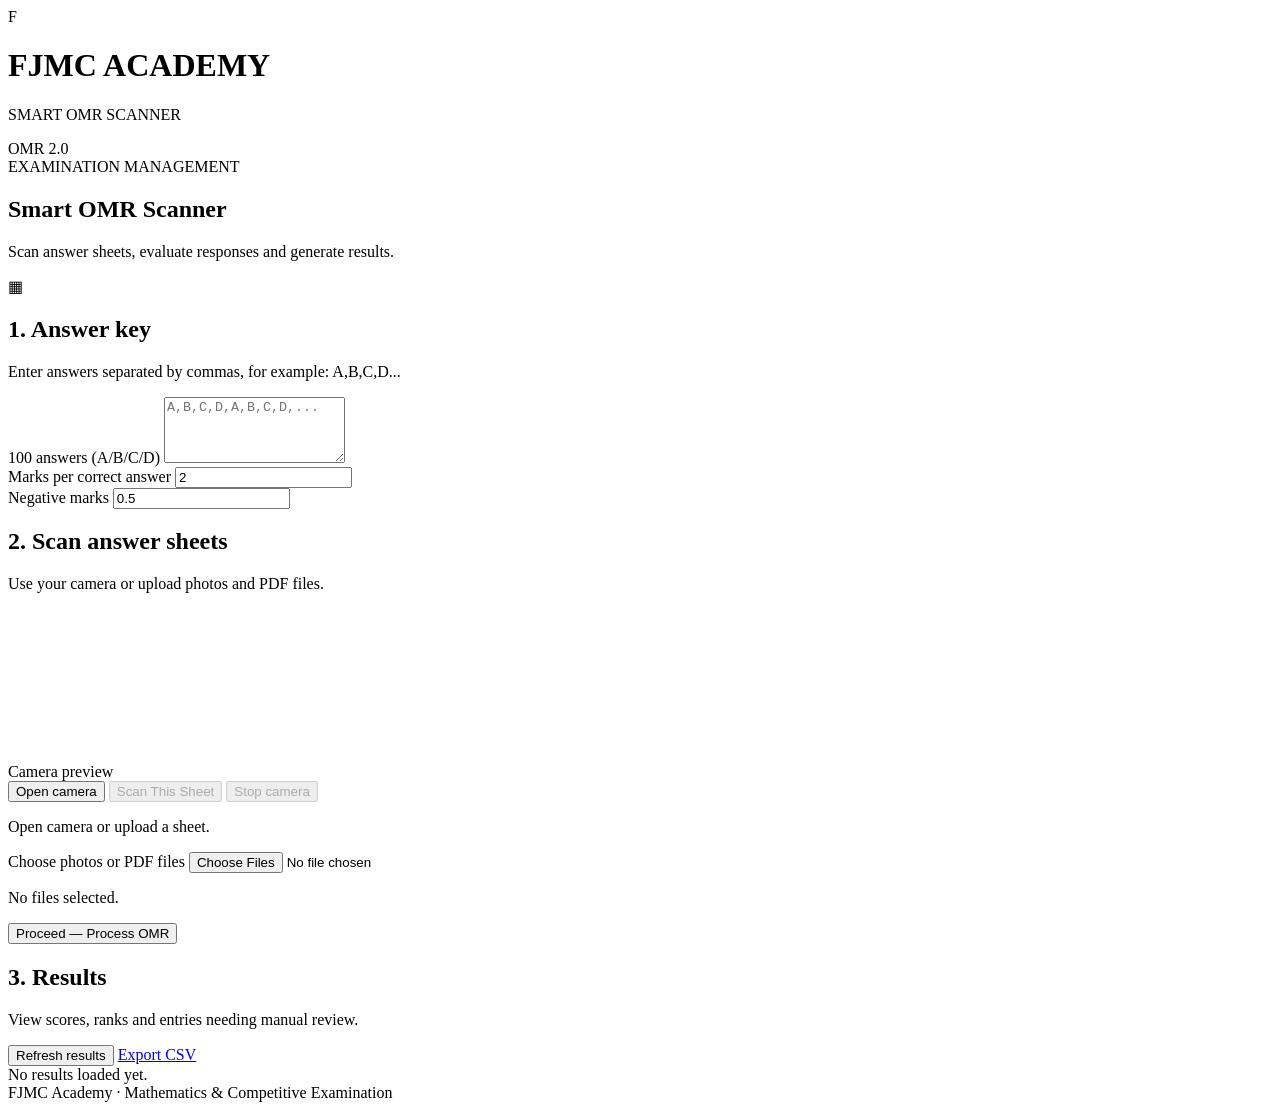
==== commit 62be567a: "Create index.html" ====
--- a/frontend/index.html
+++ b/frontend/index.html
@@ -1,30 +1,128 @@
-<!doctype html>
+<!DOCTYPE html>
 <html lang="en">
 <head>
-<meta charset="utf-8"><meta name="viewport" content="width=device-width,initial-scale=1">
-<title>FJMC OMR Scanner</title>
-<link rel="stylesheet" href="/static/style.css">
+  <meta charset="UTF-8">
+  <meta name="viewport" content="width=device-width, initial-scale=1">
+  <title>FJMC Academy Smart OMR</title>
+  <link rel="stylesheet" href="/static/style.css">
 </head>
 <body>
-<aside class="sidebar">
-  <div class="brand"><span class="logo">F</span><div><b>FJMC</b><small>OMR SCANNER</small></div></div>
-  <nav><a class="active" href="#home">⌂ &nbsp; Dashboard</a><a href="#paper">▤ &nbsp; Create Paper</a><a href="#scan">◎ &nbsp; Scan OMR</a><a href="#results">▥ &nbsp; Results</a></nav>
-  <div class="sidefoot">FJMC ACADEMY<br><small>Scan · Evaluate · Excel</small></div>
-</aside>
-<main>
-<header><div><span class="eyebrow">EXAM EVALUATION PLATFORM</span><h1>OMR Scanner</h1><p>Scan answer sheets. Calculate marks. Review results.</p></div><span class="admin">● Admin</span></header>
-<section class="hero" id="home"><div><span class="pill">SMART SCANNING WORKSPACE</span><h2>Fast, accurate OMR evaluation.</h2><p>Create a paper with 8-digit roll-number bubbles, batch-scan sheets, and calculate ranked results.</p><div class="hero-actions"><a class="btn" href="#paper">＋ Create new paper</a><a class="btn secondary" href="#scan">Scan answer sheet →</a></div></div><div class="hero-art"><div class="sheet">▦<hr>○ ○ ○ ○<br>○ ● ○ ○<br>● ○ ○ ○<br>○ ○ ● ○<br><small>FJMC ANSWER SHEET</small></div><div class="check">✓</div></div></section>
-<div class="stats"><article><span class="staticon blue">▤</span><small>Paper capacity</small><strong>25–200</strong><small>questions per paper</small></article><article><span class="staticon teal">◎</span><small>Input methods</small><strong>Camera + PDF</strong><small>Photo, scan or device</small></article><article><span class="staticon purple">✓</span><small>Evaluation</small><strong>Instant scoring</strong><small>Correct, wrong, blank</small></article></div>
-<section class="panel" id="paper"><div class="sectionhead"><div><span class="eyebrow">STEP 01</span><h2>Create your paper</h2><p>Enter the official answer key and generate the matching printable sheet.</p></div><span class="number">01</span></div>
-<div class="formgrid"><label>Paper / exam name<input id="title" value="CSIR NET Mathematics Mock Test"></label><label>Number of questions<select id="questions"><option>25</option><option>50</option><option selected>100</option><option>150</option><option>200</option></select></label><label>Marks for correct answer<input id="marks" type="number" value="1" min="0" step="0.25"></label><label>Negative marks for wrong answer<input id="negative" type="number" value="0.25" min="0" step="0.25"></label></div>
-<label class="full">Answer key <span class="hint">Enter one letter per question, e.g. ABCDABCD…</span><textarea id="key" rows="3" placeholder="Paste key, e.g. ABCDABCD..."></textarea></label>
-<div class="keytools"><span id="keyCount">0 answers entered</span><button class="btn secondary small" id="fillDemo">Fill demo key</button><button class="btn" id="makePaper">Save paper & download blank OMR PDF</button></div>
-<div id="paperMsg" class="message"></div></section>
-<section class="panel" id="scan"><div class="sectionhead"><div><span class="eyebrow">STEP 02</span><h2>Scan filled OMR sheet</h2><p>Use the matching FJMC template. Each sheet must have one filled bubble in each of the 8 roll-number columns.</p></div><span class="number">02</span></div>
-<div class="scanoptions"><label class="uploadbox"><span class="bigicon">⇧</span><b>Upload photos or PDF</b><small>Choose multiple images or a multi-page PDF · batch limit 100 MB</small><input id="file" type="file" multiple accept="image/*,.pdf,application/pdf"></label><div class="uploadbox"><span class="bigicon">▣</span><b>Use device camera</b><small>Take a clear, top-down photo</small><button class="btn secondary" id="cameraBtn">Open camera</button></div><div class="uploadbox"><span class="bigicon">▤</span><b>OMR machine / scanner</b><small>Upload the scanned image or PDF</small><span class="muted">300 DPI recommended</span></div></div>
-<video id="video" autoplay playsinline hidden></video><div class="camera-actions" id="cameraActions" hidden><button class="btn" id="capture">Capture photo</button><button class="btn secondary" id="stopCamera">Close camera</button></div><canvas id="canvas" hidden></canvas>
-<div class="scanbar"><div><b id="fileName">No sheet selected</b><small id="fileHint">Upload a filled sheet to begin</small></div><button class="btn" id="runScan">Analyze & calculate marks</button></div><div id="scanMsg" class="message"></div>
-</section>
-<section class="panel" id="results"><div class="sectionhead"><div><span class="eyebrow">STEP 03</span><h2>Evaluation results</h2><p>Results are grouped by detected roll number and ranked using dense ranking. Unreadable roll numbers need manual review.</p></div><span class="number">03</span></div><div class="result-actions"><button class="btn secondary" id="refreshResults">Load saved results</button><button class="btn secondary" id="exportAllCsv">Export all results CSV</button><a class="btn" href="/api/results/pdf" target="_blank">Download all-results PDF</a></div><div id="resultArea" class="empty"><div class="emptyicon">▥</div><b>Your results will appear here</b><p>Scan answer sheets to see roll numbers, marks, ranks and question-wise analysis.</p></div></section>
-<footer>© FJMC Academy · OMR Scanner <span>Keep sheets flat, well-lit and fully inside the frame.</span></footer>
-</main><script src="/static/app.js?v=20261031-backend-pipeline"></script></body></html>
+  <header class="topbar">
+    <div class="brand">
+      <div class="logo">F</div>
+      <div>
+        <h1>FJMC ACADEMY</h1>
+        <p>SMART OMR SCANNER</p>
+      </div>
+    </div>
+    <span class="version">OMR 2.0</span>
+  </header>
+
+  <main class="container">
+    <section class="hero">
+      <div>
+        <span class="eyebrow">EXAMINATION MANAGEMENT</span>
+        <h2>Smart OMR Scanner</h2>
+        <p>Scan answer sheets, evaluate responses and generate results.</p>
+      </div>
+      <div class="hero-icon">▦</div>
+    </section>
+
+    <section class="card">
+      <div class="section-heading">
+        <div>
+          <h2>1. Answer key</h2>
+          <p>Enter answers separated by commas, for example: A,B,C,D...</p>
+        </div>
+      </div>
+
+      <label for="answerKey">100 answers (A/B/C/D)</label>
+      <textarea id="answerKey" rows="4"
+        placeholder="A,B,C,D,A,B,C,D,..."></textarea>
+
+      <div class="settings">
+        <div>
+          <label for="marks">Marks per correct answer</label>
+          <input id="marks" type="number" value="2" min="0" step="0.25">
+        </div>
+        <div>
+          <label for="negative">Negative marks</label>
+          <input id="negative" type="number" value="0.5" min="0" step="0.25">
+        </div>
+      </div>
+    </section>
+
+    <section class="card">
+      <div class="section-heading">
+        <div>
+          <h2>2. Scan answer sheets</h2>
+          <p>Use your camera or upload photos and PDF files.</p>
+        </div>
+      </div>
+
+      <div class="camera-box">
+        <video id="video" autoplay playsinline muted></video>
+        <canvas id="cameraCanvas" hidden></canvas>
+        <div id="cameraOverlay" class="camera-overlay">
+          Camera preview
+        </div>
+      </div>
+
+      <div class="actions">
+        <button id="cameraBtn" class="secondary">Open camera</button>
+        <button id="captureBtn" class="primary" disabled>
+          Scan This Sheet
+        </button>
+        <button id="stopCamera" class="secondary" disabled>
+          Stop camera
+        </button>
+      </div>
+
+      <p id="cameraStatus" class="status">
+        Open camera or upload a sheet.
+      </p>
+
+      <div class="upload-area">
+        <label for="files">Choose photos or PDF files</label>
+        <input id="files" type="file"
+          accept="image/*,.pdf" multiple>
+        <p id="fileInfo">No files selected.</p>
+      </div>
+
+      <div id="previewArea" hidden>
+        <h3>Preview</h3>
+        <div id="previewList" class="preview-list"></div>
+      </div>
+
+      <button id="processBtn" class="primary full">
+        Proceed — Process OMR
+      </button>
+      <p id="scanStatus" class="status"></p>
+    </section>
+
+    <section class="card">
+      <div class="section-heading">
+        <div>
+          <h2>3. Results</h2>
+          <p>View scores, ranks and entries needing manual review.</p>
+        </div>
+      </div>
+
+      <div class="actions">
+        <button id="refreshBtn" class="secondary">Refresh results</button>
+        <a class="button-link" href="/api/export">Export CSV</a>
+      </div>
+
+      <div id="results" class="results">
+        No results loaded yet.
+      </div>
+    </section>
+  </main>
+
+  <footer>
+    FJMC Academy · Mathematics & Competitive Examination
+  </footer>
+
+  <script src="/static/app.js"></script>
+</body>
+</html>
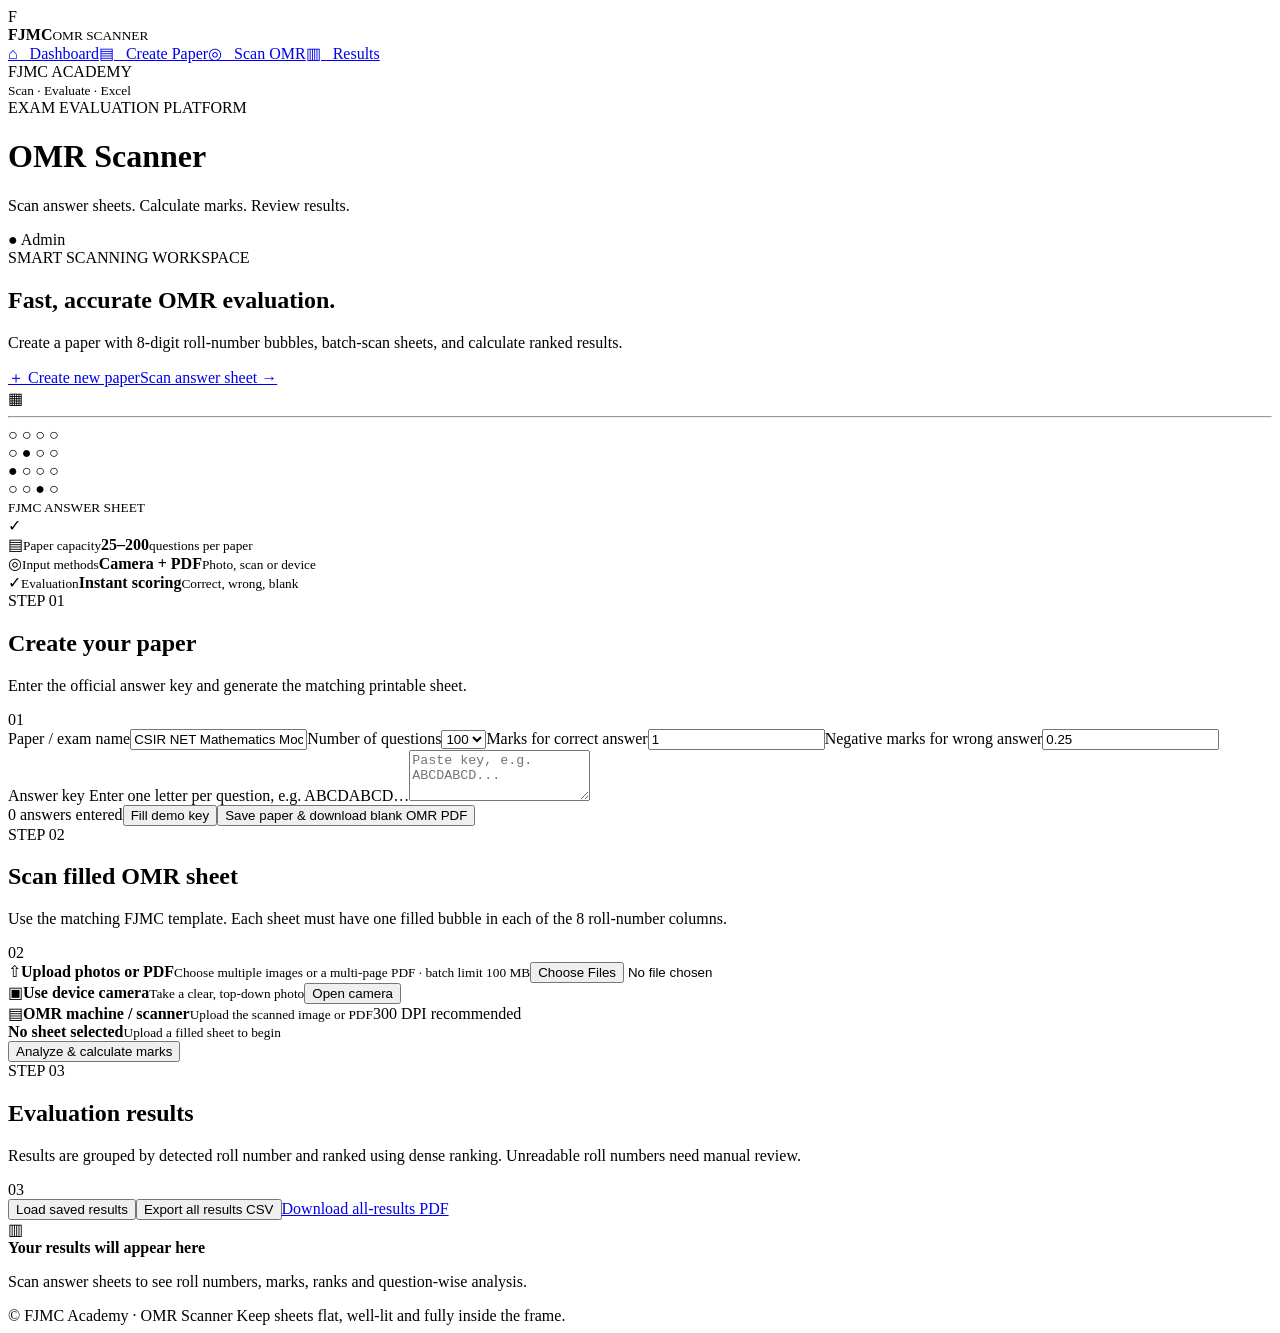
==== commit 1b527826: "27 Oct files restored" ====
--- a/frontend/index.html
+++ b/frontend/index.html
@@ -1,128 +1,30 @@
-<!DOCTYPE html>
+<!doctype html>
 <html lang="en">
 <head>
-  <meta charset="UTF-8">
-  <meta name="viewport" content="width=device-width, initial-scale=1">
-  <title>FJMC Academy Smart OMR</title>
-  <link rel="stylesheet" href="/static/style.css">
+<meta charset="utf-8"><meta name="viewport" content="width=device-width,initial-scale=1">
+<title>FJMC OMR Scanner</title>
+<link rel="stylesheet" href="/static/style.css">
 </head>
 <body>
-  <header class="topbar">
-    <div class="brand">
-      <div class="logo">F</div>
-      <div>
-        <h1>FJMC ACADEMY</h1>
-        <p>SMART OMR SCANNER</p>
-      </div>
-    </div>
-    <span class="version">OMR 2.0</span>
-  </header>
-
-  <main class="container">
-    <section class="hero">
-      <div>
-        <span class="eyebrow">EXAMINATION MANAGEMENT</span>
-        <h2>Smart OMR Scanner</h2>
-        <p>Scan answer sheets, evaluate responses and generate results.</p>
-      </div>
-      <div class="hero-icon">▦</div>
-    </section>
-
-    <section class="card">
-      <div class="section-heading">
-        <div>
-          <h2>1. Answer key</h2>
-          <p>Enter answers separated by commas, for example: A,B,C,D...</p>
-        </div>
-      </div>
-
-      <label for="answerKey">100 answers (A/B/C/D)</label>
-      <textarea id="answerKey" rows="4"
-        placeholder="A,B,C,D,A,B,C,D,..."></textarea>
-
-      <div class="settings">
-        <div>
-          <label for="marks">Marks per correct answer</label>
-          <input id="marks" type="number" value="2" min="0" step="0.25">
-        </div>
-        <div>
-          <label for="negative">Negative marks</label>
-          <input id="negative" type="number" value="0.5" min="0" step="0.25">
-        </div>
-      </div>
-    </section>
-
-    <section class="card">
-      <div class="section-heading">
-        <div>
-          <h2>2. Scan answer sheets</h2>
-          <p>Use your camera or upload photos and PDF files.</p>
-        </div>
-      </div>
-
-      <div class="camera-box">
-        <video id="video" autoplay playsinline muted></video>
-        <canvas id="cameraCanvas" hidden></canvas>
-        <div id="cameraOverlay" class="camera-overlay">
-          Camera preview
-        </div>
-      </div>
-
-      <div class="actions">
-        <button id="cameraBtn" class="secondary">Open camera</button>
-        <button id="captureBtn" class="primary" disabled>
-          Scan This Sheet
-        </button>
-        <button id="stopCamera" class="secondary" disabled>
-          Stop camera
-        </button>
-      </div>
-
-      <p id="cameraStatus" class="status">
-        Open camera or upload a sheet.
-      </p>
-
-      <div class="upload-area">
-        <label for="files">Choose photos or PDF files</label>
-        <input id="files" type="file"
-          accept="image/*,.pdf" multiple>
-        <p id="fileInfo">No files selected.</p>
-      </div>
-
-      <div id="previewArea" hidden>
-        <h3>Preview</h3>
-        <div id="previewList" class="preview-list"></div>
-      </div>
-
-      <button id="processBtn" class="primary full">
-        Proceed — Process OMR
-      </button>
-      <p id="scanStatus" class="status"></p>
-    </section>
-
-    <section class="card">
-      <div class="section-heading">
-        <div>
-          <h2>3. Results</h2>
-          <p>View scores, ranks and entries needing manual review.</p>
-        </div>
-      </div>
-
-      <div class="actions">
-        <button id="refreshBtn" class="secondary">Refresh results</button>
-        <a class="button-link" href="/api/export">Export CSV</a>
-      </div>
-
-      <div id="results" class="results">
-        No results loaded yet.
-      </div>
-    </section>
-  </main>
-
-  <footer>
-    FJMC Academy · Mathematics & Competitive Examination
-  </footer>
-
-  <script src="/static/app.js"></script>
-</body>
-</html>
+<aside class="sidebar">
+  <div class="brand"><span class="logo">F</span><div><b>FJMC</b><small>OMR SCANNER</small></div></div>
+  <nav><a class="active" href="#home">⌂ &nbsp; Dashboard</a><a href="#paper">▤ &nbsp; Create Paper</a><a href="#scan">◎ &nbsp; Scan OMR</a><a href="#results">▥ &nbsp; Results</a></nav>
+  <div class="sidefoot">FJMC ACADEMY<br><small>Scan · Evaluate · Excel</small></div>
+</aside>
+<main>
+<header><div><span class="eyebrow">EXAM EVALUATION PLATFORM</span><h1>OMR Scanner</h1><p>Scan answer sheets. Calculate marks. Review results.</p></div><span class="admin">● Admin</span></header>
+<section class="hero" id="home"><div><span class="pill">SMART SCANNING WORKSPACE</span><h2>Fast, accurate OMR evaluation.</h2><p>Create a paper with 8-digit roll-number bubbles, batch-scan sheets, and calculate ranked results.</p><div class="hero-actions"><a class="btn" href="#paper">＋ Create new paper</a><a class="btn secondary" href="#scan">Scan answer sheet →</a></div></div><div class="hero-art"><div class="sheet">▦<hr>○ ○ ○ ○<br>○ ● ○ ○<br>● ○ ○ ○<br>○ ○ ● ○<br><small>FJMC ANSWER SHEET</small></div><div class="check">✓</div></div></section>
+<div class="stats"><article><span class="staticon blue">▤</span><small>Paper capacity</small><strong>25–200</strong><small>questions per paper</small></article><article><span class="staticon teal">◎</span><small>Input methods</small><strong>Camera + PDF</strong><small>Photo, scan or device</small></article><article><span class="staticon purple">✓</span><small>Evaluation</small><strong>Instant scoring</strong><small>Correct, wrong, blank</small></article></div>
+<section class="panel" id="paper"><div class="sectionhead"><div><span class="eyebrow">STEP 01</span><h2>Create your paper</h2><p>Enter the official answer key and generate the matching printable sheet.</p></div><span class="number">01</span></div>
+<div class="formgrid"><label>Paper / exam name<input id="title" value="CSIR NET Mathematics Mock Test"></label><label>Number of questions<select id="questions"><option>25</option><option>50</option><option selected>100</option><option>150</option><option>200</option></select></label><label>Marks for correct answer<input id="marks" type="number" value="1" min="0" step="0.25"></label><label>Negative marks for wrong answer<input id="negative" type="number" value="0.25" min="0" step="0.25"></label></div>
+<label class="full">Answer key <span class="hint">Enter one letter per question, e.g. ABCDABCD…</span><textarea id="key" rows="3" placeholder="Paste key, e.g. ABCDABCD..."></textarea></label>
+<div class="keytools"><span id="keyCount">0 answers entered</span><button class="btn secondary small" id="fillDemo">Fill demo key</button><button class="btn" id="makePaper">Save paper & download blank OMR PDF</button></div>
+<div id="paperMsg" class="message"></div></section>
+<section class="panel" id="scan"><div class="sectionhead"><div><span class="eyebrow">STEP 02</span><h2>Scan filled OMR sheet</h2><p>Use the matching FJMC template. Each sheet must have one filled bubble in each of the 8 roll-number columns.</p></div><span class="number">02</span></div>
+<div class="scanoptions"><label class="uploadbox"><span class="bigicon">⇧</span><b>Upload photos or PDF</b><small>Choose multiple images or a multi-page PDF · batch limit 100 MB</small><input id="file" type="file" multiple accept="image/*,.pdf,application/pdf"></label><div class="uploadbox"><span class="bigicon">▣</span><b>Use device camera</b><small>Take a clear, top-down photo</small><button class="btn secondary" id="cameraBtn">Open camera</button></div><div class="uploadbox"><span class="bigicon">▤</span><b>OMR machine / scanner</b><small>Upload the scanned image or PDF</small><span class="muted">300 DPI recommended</span></div></div>
+<video id="video" autoplay playsinline hidden></video><div class="camera-actions" id="cameraActions" hidden><button class="btn" id="capture">Capture photo</button><button class="btn secondary" id="stopCamera">Close camera</button></div><canvas id="canvas" hidden></canvas>
+<div class="scanbar"><div><b id="fileName">No sheet selected</b><small id="fileHint">Upload a filled sheet to begin</small></div><button class="btn" id="runScan">Analyze & calculate marks</button></div><div id="scanMsg" class="message"></div>
+</section>
+<section class="panel" id="results"><div class="sectionhead"><div><span class="eyebrow">STEP 03</span><h2>Evaluation results</h2><p>Results are grouped by detected roll number and ranked using dense ranking. Unreadable roll numbers need manual review.</p></div><span class="number">03</span></div><div class="result-actions"><button class="btn secondary" id="refreshResults">Load saved results</button><button class="btn secondary" id="exportAllCsv">Export all results CSV</button><a class="btn" href="/api/results/pdf" target="_blank">Download all-results PDF</a></div><div id="resultArea" class="empty"><div class="emptyicon">▥</div><b>Your results will appear here</b><p>Scan answer sheets to see roll numbers, marks, ranks and question-wise analysis.</p></div></section>
+<footer>© FJMC Academy · OMR Scanner <span>Keep sheets flat, well-lit and fully inside the frame.</span></footer>
+</main><script src="/static/app.js?v=20261023"></script></body></html>
